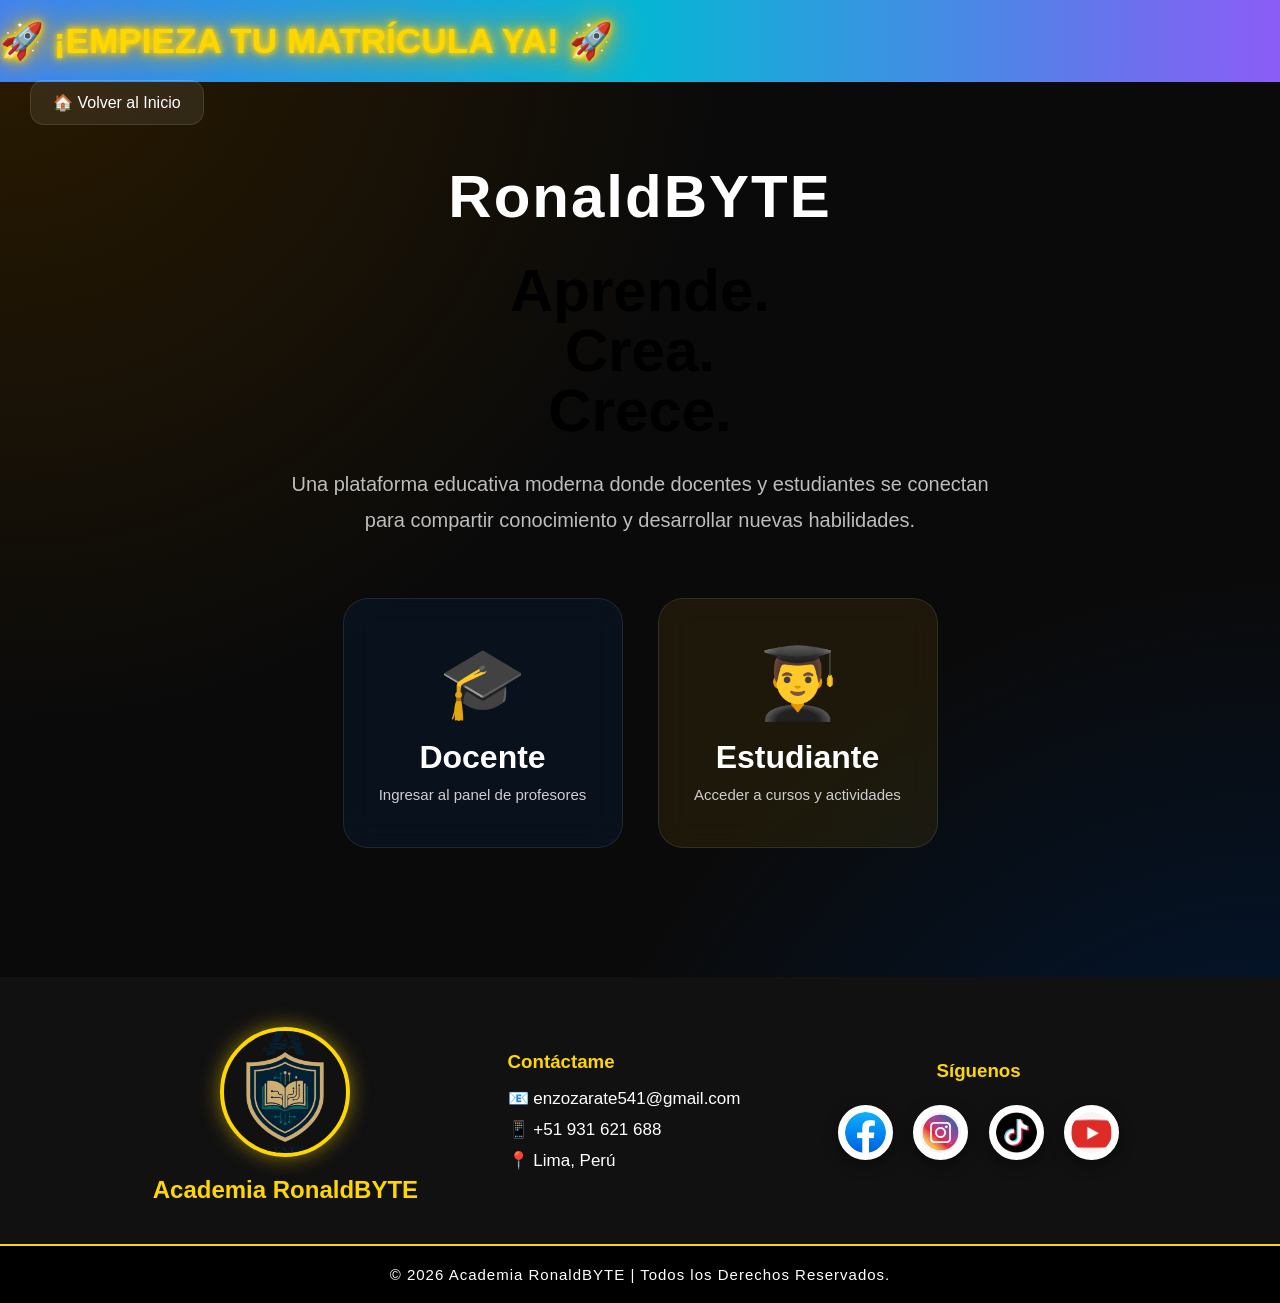
==== MATRICULA/matricula.html @ 87f0c338 "Primer commit: Subida de mi página web" ====
<!DOCTYPE html>
<html lang="es">
<head>
    <meta charset="UTF-8">
    <meta name="viewport" content="width=device-width, initial-scale=1.0">
    <title>Academia RonaldBYTE</title>
    <link rel="stylesheet" href="estilosmatricula.css">
</head>

<body>

    <!-- HEADER -->
    <header id="header">
        <div class="anuncio-matricula">
            <span>🚀 ¡EMPIEZA TU MATRÍCULA YA! 🚀</span>
        </div>
    </header>

    <!-- BOTÓN VOLVER -->
    <a href="/index.html" class="volver">
        🏠 Volver al Inicio
    </a>

    <!-- CONTENIDO PRINCIPAL -->
    <main class="contenedor">

        <div class="logo">
            RonaldBYTE
        </div>

        <h1 class="titulo">
            <span class="color">Aprende.</span><br>
            <span class="color">Crea.</span><br>
            <span class="color">Crece.</span>
        </h1>

        <p class="descripcion">
            Una plataforma educativa moderna donde docentes y estudiantes
            se conectan para compartir conocimiento y desarrollar nuevas habilidades.
        </p>

        <div class="tarjetas">

            <a href="/REGISTRO ACADEMIA/profesor.html" class="tarjeta docente">
                <div class="icono">🎓</div>
                <h2>Docente</h2>
                <p>Ingresar al panel de profesores</p>
            </a>

            <a href="/REGISTRO ACADEMIA/ESTUDIANTE/estudiante.html" class="tarjeta estudiante">
                <div class="icono">👨‍🎓</div>
                <h2>Estudiante</h2>
                <p>Acceder a cursos y actividades</p>
            </a>

        </div>

    </main>

    <!-- FOOTER -->
    <footer id="contacto">

        <div class="footer-contenedor">

            <!-- Logo -->
            <div class="footer-logo">
                <img src="/Imagenes/logo_academia-removebg-preview.png" alt="Logo Academia">
                <h2>Academia RonaldBYTE</h2>
            </div>

            <!-- Información -->
            <div class="footer-info">
                <h3>Contáctame</h3>
                <p>📧 enzozarate541@gmail.com</p>
                <p>📱 +51 931 621 688</p>
                <p>📍 Lima, Perú</p>
            </div>

            <!-- Redes -->
            <div class="footer-redes">
                <h3>Síguenos</h3>

                <a href="#">
                    <img src="/Imagenes/face.png" alt="Facebook">
                </a>

                <a href="#">
                    <img src="/Imagenes/instagram.jpg" alt="Instagram">
                </a>

                <a href="#">
                    <img src="/Imagenes/tiktok.jpg" alt="TikTok">
                </a>

                <a href="#">
                    <img src="/Imagenes/youtube.png" alt="YouTube">
                </a>

            </div>

        </div>

        <div class="footer-copy">
            © 2026 Academia RonaldBYTE | Todos los Derechos Reservados.
        </div>

    </footer>

</body>
</html>
---- MATRICULA/estilosmatricula.css ----
*{
margin:0;
padding:0;
box-sizing:border-box;
font-family:'Poppins',sans-serif;
}

body{
min-height:100vh;
background:
radial-gradient(circle at top left,#2b1b00 0%,transparent 40%),
radial-gradient(circle at bottom right,#001a3d 0%,transparent 40%),
#0a0a0a;
}

/* ==========================
   ANUNCIO
========================== */


.anuncio-matricula{
    background: linear-gradient(to right, #3b82f6, #06b6d4, #8b5cf6);
    padding: 20px 0;
    overflow: hidden;
    white-space: nowrap;
}

.anuncio-matricula span{
    display: inline-block;
    font-size: 2rem;
    font-weight: bold;
    color: #fff;
    text-shadow: 3px 3px 8px rgba(0,0,0,.5);
    animation: moverTexto 12s linear infinite;
}

@keyframes moverTexto{
    0%{
        transform: translateX(100vw);
    }
    100%{
        transform: translateX(-100%);
    }
}

.anuncio-matricula span{
    display: inline-block;
    font-size: 2.2rem;
    font-weight: 900;
    color: #ffd700;
    text-shadow:
        0 0 5px #ffd700,
        0 0 10px #ffd700,
        0 0 20px #ffae00,
        0 0 40px #ffae00;
    animation: moverTexto 10s linear infinite;
}


/* ==========================
   BOTON
========================== */

.volver{
position:absolute;
top:80px;
left:30px;
padding:12px 22px;
border-radius:14px;
background:rgba(255,255,255,.08);
border:1px solid rgba(255,255,255,.1);
text-decoration:none;
color:white;
transition:.3s;
}

.volver:hover{
transform:translateY(-4px);
}

/* ==========================
   CONTENIDO
========================== */

.contenedor{
height:calc(100vh - 55px);
display:flex;
flex-direction:column;
justify-content:center;
align-items:center;
text-align:center;
padding:20px;
}

/* ==========================
   LOGO
========================== */

.logo{
font-size:60px;
font-weight:700;
color:white;
margin-bottom:30px;
letter-spacing:2px;
}

/* ==========================
   TITULO
========================== */

.titulo{
font-size:60px;
font-weight:700;
line-height:1;
margin-bottom:25px;
}

.color{
animation:colores 4s linear infinite;
}

@keyframes colores{

0%{
color:#ffcc00;
text-shadow:0 0 20px #ffcc00;
}

25%{
color:#ff5252;
text-shadow:0 0 20px #ff5252;
}

50%{
color:#00c8ff;
text-shadow:0 0 20px #00c8ff;
}

75%{
color:#7c4dff;
text-shadow:0 0 20px #7c4dff;
}

100%{
color:#ffcc00;
text-shadow:0 0 20px #ffcc00;
}

}

.descripcion{
max-width:700px;
color:#bdbdbd;
font-size:20px;
line-height:1.8;
margin-bottom:60px;
}

/* ==========================
   TARJETAS
========================== */

.tarjetas{
display:flex;
gap:35px;
flex-wrap:wrap;
justify-content:center;
}

.tarjeta{
width:280px;
height:250px;
border-radius:25px;
display:flex;
flex-direction:column;
justify-content:center;
align-items:center;
text-decoration:none;
color:white;
transition:.4s;
backdrop-filter:blur(15px);
border:1px solid rgba(255,255,255,.1);
position:relative;
overflow:hidden;
}

.tarjeta::before{
content:'';
position:absolute;
width:100%;
height:100%;
top:0;
left:-100%;
transition:.6s;
background:linear-gradient(
90deg,
transparent,
rgba(255,255,255,.15),
transparent
);
}

.tarjeta:hover::before{
left:100%;
}

.tarjeta:hover{
transform:translateY(-12px) scale(1.03);
}

.docente{
background:rgba(0,100,255,.08);
}

.estudiante{
background:rgba(255,193,7,.08);
}

.icono{
font-size:70px;
margin-bottom:15px;
}

.tarjeta h2{
font-size:32px;
margin-bottom:10px;
}

.tarjeta p{
font-size:15px;
color:#cfcfcf;
padding:0 20px;
}

/* ==========================
   RESPONSIVE
========================== */

@media(max-width:768px){

.titulo{
font-size:55px;
}

.logo{
font-size:40px;
}

.descripcion{
font-size:16px;
}

.tarjeta{
width:100%;
max-width:320px;
}
}

/*FOOTER*/

#contacto{
    background: #111;
    color: white;
    padding-top: 50px;
    margin-top: 50px;
}

.footer-contenedor{
    display: flex;
    justify-content: space-around;
    align-items: center;
    flex-wrap: wrap;
    gap: 40px;
    padding: 0 10%;
}

/* Logo */
.footer-logo{
    text-align: center;
}

.footer-logo img{
    width: 130px;
    height: 130px;
    object-fit: cover;
    border-radius: 50%;
    border: 4px solid #ffd700;
    box-shadow: 0 0 20px rgba(255,215,0,.5);
}

.footer-logo h2{
    margin-top: 15px;
    color: #ffd700;
}

/* Información */
.footer-info h3,
.footer-redes h3{
    color: #ffd700;
    margin-bottom: 15px;
}

.footer-info p{
    margin: 10px 0;
    font-size: 17px;
}

/* Redes sociales */
.footer-redes{
    text-align: center;
}

.footer-redes a{
    text-decoration: none;
}

.footer-redes img{
    width: 55px;
    height: 55px;
    border-radius: 50%;
    margin: 8px;
    border: 2px solid white;
    background: white;
    padding: 5px;
    transition: all .3s ease;
    box-shadow: 0 5px 15px rgba(0,0,0,.4);
}

.footer-redes img:hover{
    transform: scale(1.2);
    box-shadow: 0 8px 20px rgba(255,215,0,.7);
}

/* Derechos reservados */
.footer-copy{
    margin-top: 40px;
    text-align: center;
    padding: 20px;
    background: #000;
    border-top: 2px solid #ffd700;
    font-size: 15px;
    letter-spacing: 1px;
}
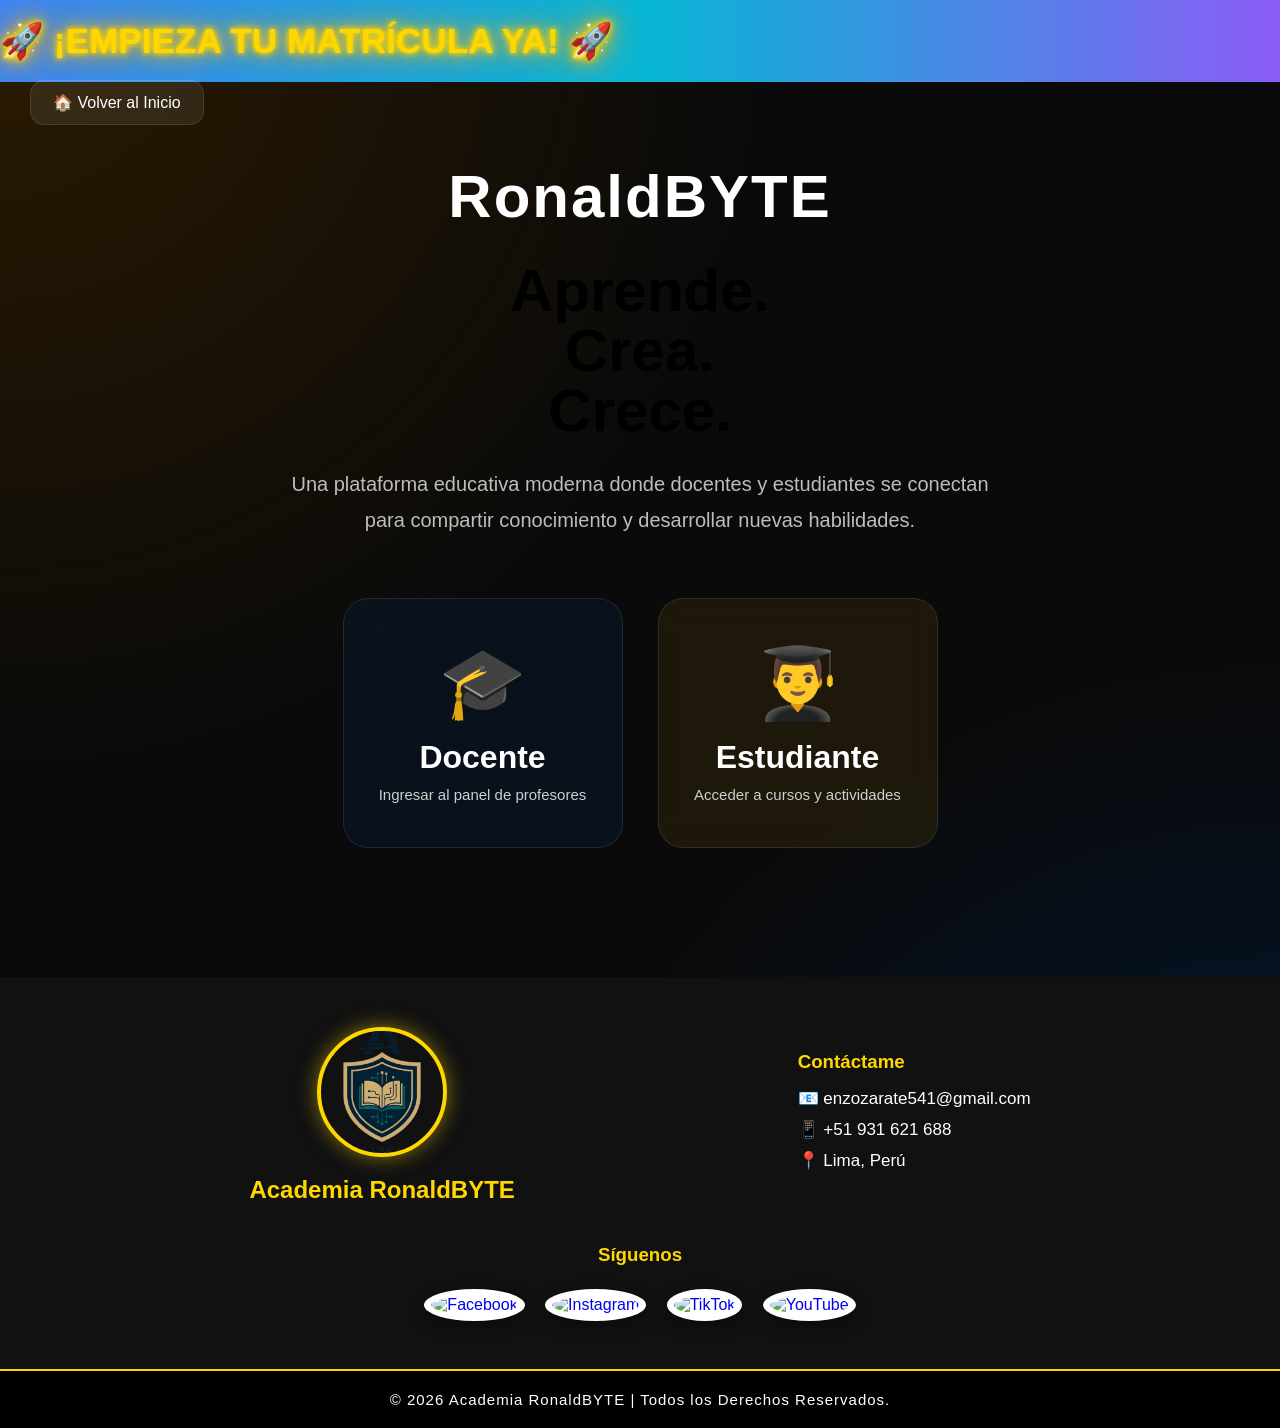
==== commit e0f572e9: "Update matricula.html" ====
--- a/MATRICULA/matricula.html
+++ b/MATRICULA/matricula.html
@@ -17,7 +17,7 @@
     </header>
 
     <!-- BOTÓN VOLVER -->
-    <a href="/index.html" class="volver">
+    <a href="index.html" class="volver">
         🏠 Volver al Inicio
     </a>
 
@@ -81,19 +81,19 @@
                 <h3>Síguenos</h3>
 
                 <a href="#">
-                    <img src="/Imagenes/face.png" alt="Facebook">
+                    <img src="Imagenes/face.png" alt="Facebook">
                 </a>
 
                 <a href="#">
-                    <img src="/Imagenes/instagram.jpg" alt="Instagram">
+                    <img src="Imagenes/instagram.jpg" alt="Instagram">
                 </a>
 
                 <a href="#">
-                    <img src="/Imagenes/tiktok.jpg" alt="TikTok">
+                    <img src="Imagenes/tiktok.jpg" alt="TikTok">
                 </a>
 
                 <a href="#">
-                    <img src="/Imagenes/youtube.png" alt="YouTube">
+                    <img src="Imagenes/youtube.png" alt="YouTube">
                 </a>
 
             </div>
@@ -107,4 +107,4 @@
     </footer>
 
 </body>
-</html>+</html>
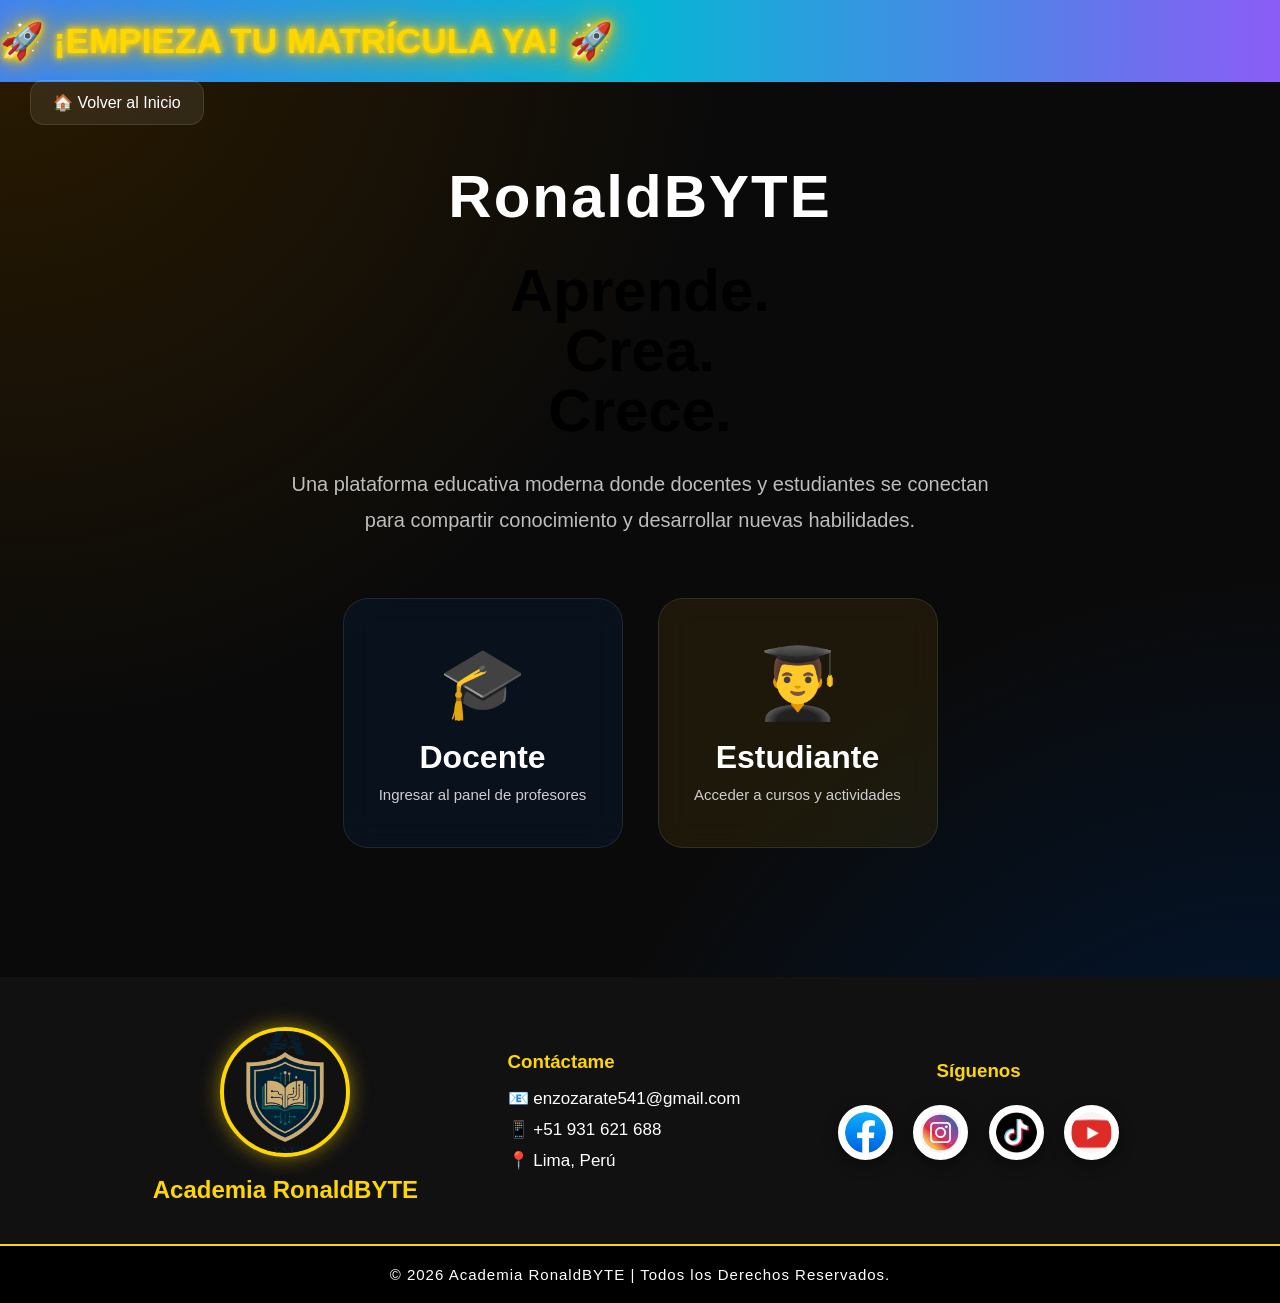
==== commit 4b96b31c: "Update matricula.html" ====
--- a/MATRICULA/matricula.html
+++ b/MATRICULA/matricula.html
@@ -17,7 +17,7 @@
     </header>
 
     <!-- BOTÓN VOLVER -->
-    <a href="index.html" class="volver">
+    <a href="../index.html" class="volver">
         🏠 Volver al Inicio
     </a>
 
@@ -64,7 +64,7 @@
 
             <!-- Logo -->
             <div class="footer-logo">
-                <img src="/Imagenes/logo_academia-removebg-preview.png" alt="Logo Academia">
+                <img src="../Imagenes/logo_academia-removebg-preview.png" alt="Logo Academia">
                 <h2>Academia RonaldBYTE</h2>
             </div>
 
@@ -81,19 +81,19 @@
                 <h3>Síguenos</h3>
 
                 <a href="#">
-                    <img src="Imagenes/face.png" alt="Facebook">
+                    <img src="../Imagenes/face.png" alt="Facebook">
                 </a>
 
                 <a href="#">
-                    <img src="Imagenes/instagram.jpg" alt="Instagram">
+                    <img src="../Imagenes/instagram.jpg" alt="Instagram">
                 </a>
 
                 <a href="#">
-                    <img src="Imagenes/tiktok.jpg" alt="TikTok">
+                    <img src="../Imagenes/tiktok.jpg" alt="TikTok">
                 </a>
 
                 <a href="#">
-                    <img src="Imagenes/youtube.png" alt="YouTube">
+                    <img src="../Imagenes/youtube.png" alt="YouTube">
                 </a>
 
             </div>
